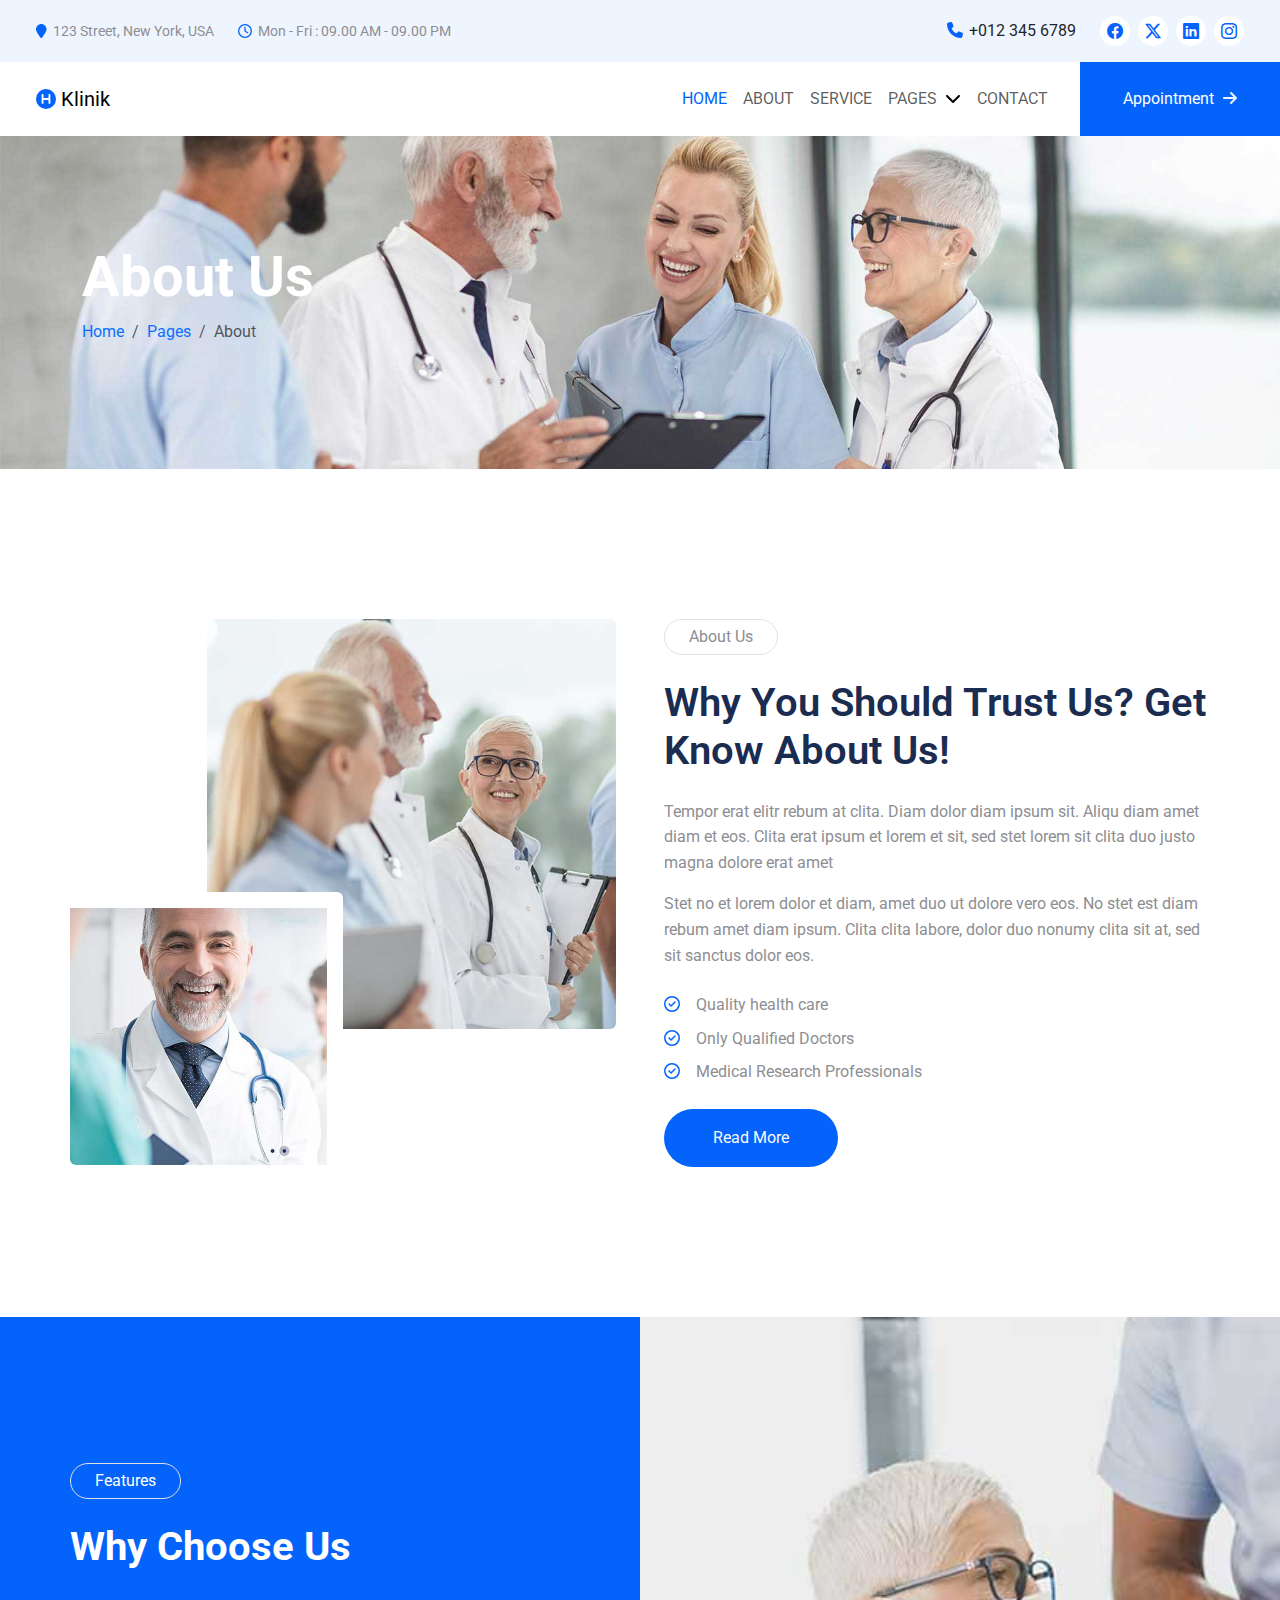
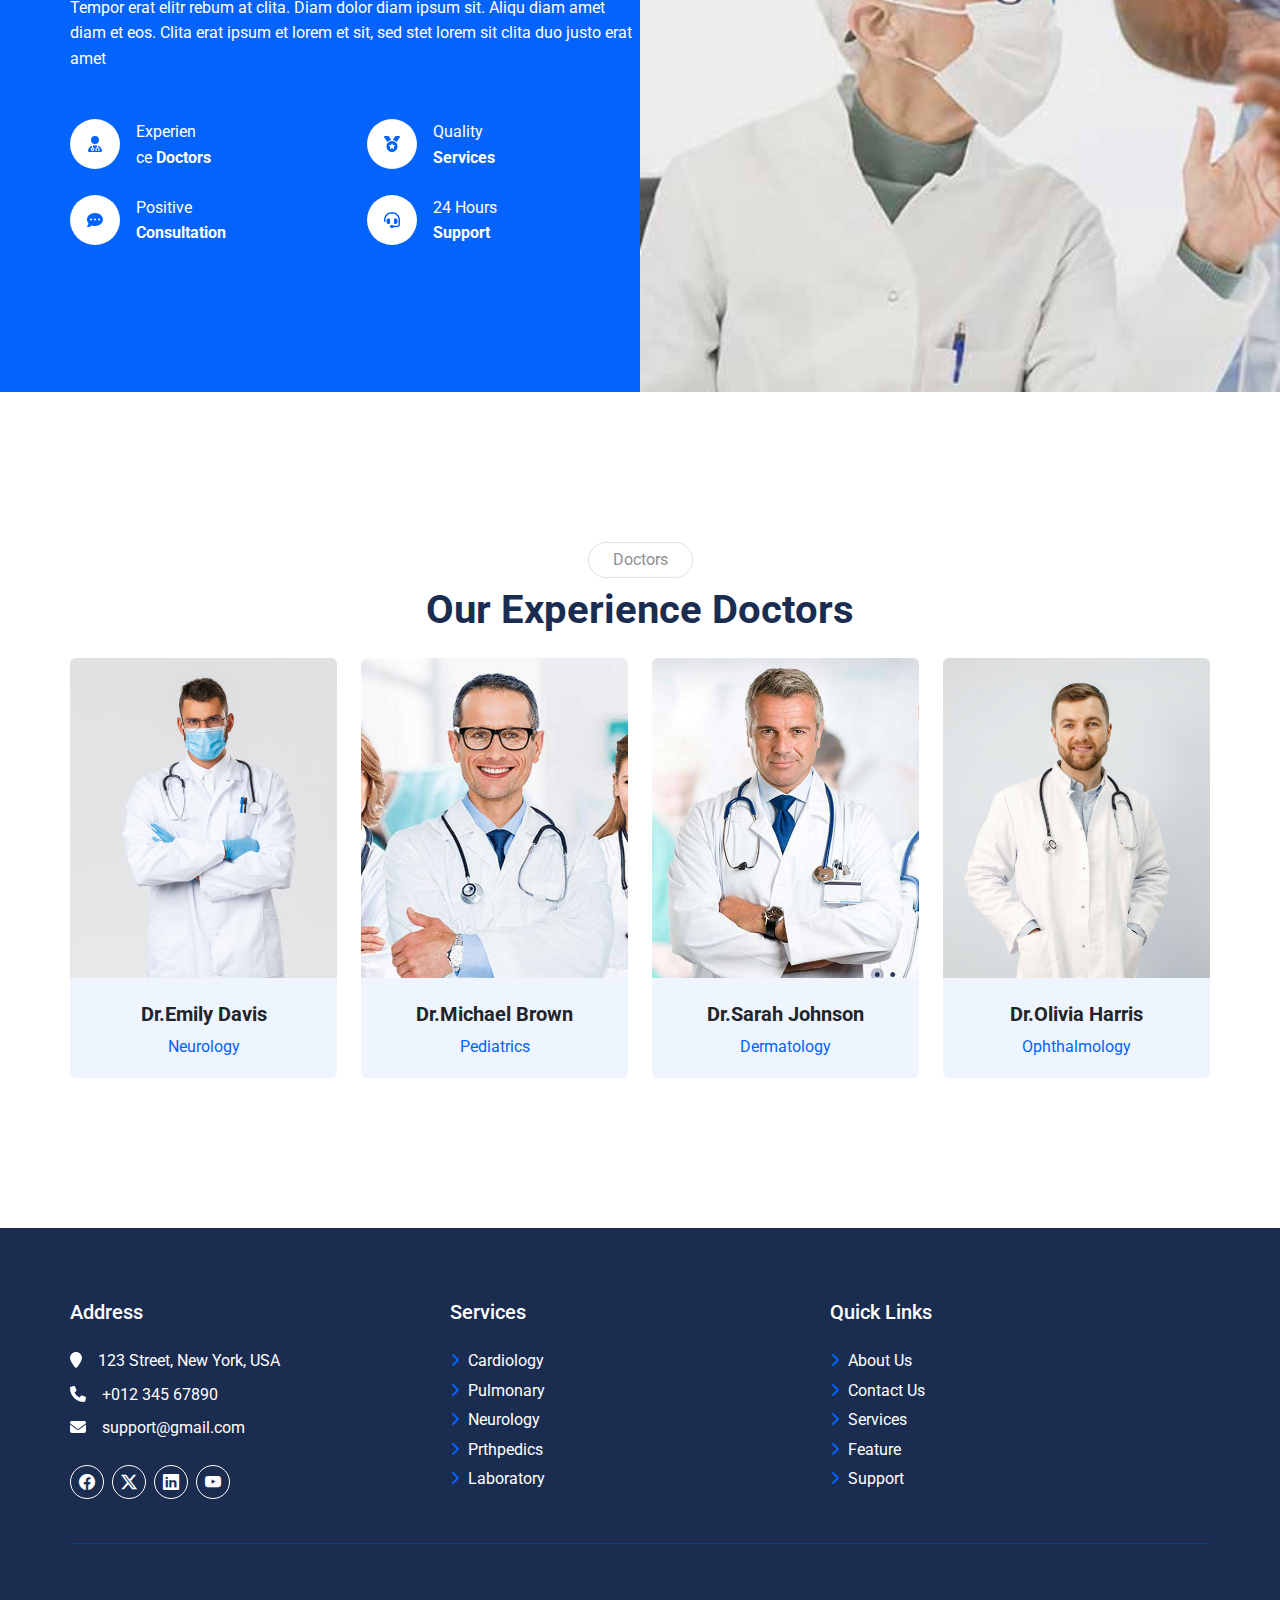
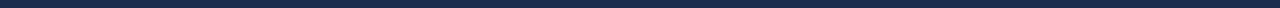
==== about.html @ 883d6381 "init project" ====
<html lang="en">

<head>
  <meta charset="UTF-8">
  <meta name="viewport" content="width=device-width, initial-scale=1.0">

  <!-- Google Web Fonts -->
  <link rel="preconnect" href="https://fonts.googleapis.com">
  <link rel="preconnect" href="https://fonts.gstatic.com" crossorigin>
  <link
    href="https://fonts.googleapis.com/css2?family=Roboto:ital,wght@0,100;0,300;0,400;0,500;0,700;0,900;1,100;1,300;1,400;1,500;1,700;1,900&display=swap"
    rel="stylesheet">

  <!-- Icons bootstrap -->
  <link rel="stylesheet" href="https://cdn.jsdelivr.net/npm/bootstrap-icons@1.11.3/font/bootstrap-icons.min.css">

  <!-- Css -->
  <link rel="stylesheet" href="./css/all.min.css">
  <link rel="stylesheet" href="./css/bootstrap.min.css">
  <link rel="stylesheet" href="./css/index.css">

  <title>Clinique</title>
</head>

<body>
  <!-- topBar Start -->
  <section id="topBar" class="d-none d-lg-block" >
    <div class="container-fluid">
      <div class="row justify-content-between px-4 py-3">
        <div class="col-6 d-flex gap-4 align-items-center">
          <small><i class="fa-solid fa-location-pin" id="icon-topbar"></i>123 Street, New York, USA</small>
          <small><i class="fa-regular fa-clock" id="icon-topbar"></i>Mon - Fri : 09.00 AM - 09.00 PM</small>
        </div>
        <div class="col-6 d-flex gap-4 justify-content-end align-items-center">
          <p>
            <i class="fa-solid fa-phone" id="icon-topbar"></i>+012 345 6789</span>
          </p>
          <div id="social-media" class="d-flex gap-2">
            <a href="#" class="rounded-circle d-flex justify-content-center align-items-center">
              <i class="bi bi-facebook"></i>
            </a>
            <a href="#" class="rounded-circle d-flex justify-content-center align-items-center">
              <i class="bi bi-twitter-x"></i>
            </a>
            <a href="#" class="rounded-circle d-flex justify-content-center align-items-center">
              <i class="bi bi-linkedin"></i>
            </a>
            <a href="#" class="rounded-circle d-flex justify-content-center align-items-center">
              <i class="bi bi-instagram"></i>
            </a>
          </div>
        </div>
      </div>
    </div>
  </section>
  <!-- topBar End -->


 <!-- navbar Start -->
 <section id="navbar">
  <div class="container-fluid pe-lg-0 ">
    <nav class="navbar navbar-expand-lg px-4 py-3  position-relative ">
      <a class="navbar-brand" href="/index.html">
        <i class="fa-solid fa-circle-h"></i>
        Klinik
      </a>
      <button class="navbar-toggler" type="button" data-bs-toggle="collapse" data-bs-target="#navbarText"
        aria-controls="navbarText" aria-expanded="false" aria-label="Toggle navigation">
        <span class="navbar-toggler-icon"></span>
      </button>
      <div class="collapse navbar-collapse justify-content-end " id="navbarText">
        <ul class="navbar-nav mb-2 mb-lg-0 " id="links">
          <li class="nav-item">
            <a class="nav-link activelink " aria-current="page" href="/index.html">HOME</a>
          </li>
          <li class="nav-item">
            <a class="nav-link" href="/about.html">ABOUT</a>
          </li>
          <li class="nav-item">
            <a class="nav-link" href="/service.html">SERVICE</a>
          </li>
          <li class="nav-item">
            <a class="nav-link" href="#collapsePages" data-bs-toggle="collapse" aria-expanded="false"
              aria-controls="collapsePages"> PAGES<i class="fa-solid fa-chevron-down ms-2 " id="arrow-bottom"></i></a>
            <!-- dropdown phone and mobile -->
            <div class="collapse d-lg-none" id="collapsePages">
              <div class="card card-body">
                <a class="p-2 d-block " href="/feature.html">Feature</a>
                <a class="p-2 d-block " href="/ourdoctor.html">Our Doctor</a>
                <a class="p-2 d-block " href="/Appointment.html">Appointment</a>
              </div>
            </div>
            <!--  list hover in laptop -->
            <ul class="rounded d-none d-lg-block  list-group list-group-flush position-absolute z-3" id="list-pages">
              <li class="list-group-item p-0 text-center"> <a class="p-2 d-block" href="/feature.html">Feature</a>
              </li>
              <li class="list-group-item p-0 text-center"> <a class="p-2 d-block" href="/ourdoctor.html">Our
                  Doctor</a></li>
              <li class="list-group-item p-0 text-center"> <a class="p-2 d-block"
                  href="/Appointment.html">Appointment</a> </li>
            </ul>



          </li>
          <li class="nav-item">
            <a class="nav-link" href="/contact.html">CONTACT</a>
          </li>
        </ul>

      </div>
      <button id="btn-nav" type="button" class="btn position-absolute end-0 top-0 bottom -0 h-100 d-none d-lg-block">
        <a href="/Appointment.html" class="text-white">Appointment <i class="fa-solid fa-arrow-right"></i></a>
      </button>
    </nav>
  </div>
</section>
<!-- navbar End -->

  <!-- Breadcrumb start -->
   <section id="Breadcrumb" class="d-flex align-items-center" >
    <div class="container">
    
            <h1 class="text-white fw-bold display-4">About Us</h1>
            <nav aria-label="breadcrumb">
                <ol class="breadcrumb">
                  <li class="breadcrumb-item"><a href="/index.html">Home</a></li>
                  <li class="breadcrumb-item"><a href="#">Pages</a></li>
                  <li class="breadcrumb-item active" aria-current="page">About</li>
                </ol>
              </nav>
        
    </div>
   </section>
  <!-- Breadcrumb end -->


  <!-- About Us Start -->
  <section id="About-Us">
    <div class="container px-4 px-md-0">
      <div class="row g-5 px-lg-0">
        <div class="col-12 col-lg-6 d-flex flex-column" id="section-img">
          <img id="img-about-1" class="align-self-end rounded w-75" src="./img/about-1.jpg" alt="">
          <img class="w-50 pt-3 pe-3 bg-white rounded" id="img-about-2" src="./img/about-2.jpg" alt="">
        </div>
        <div class="col-12 col-lg-6" id="text">
          <p id="name-section" class="mb-4 border rounded-pill py-1 px-4">About Us</p>
          <h1 id="title-section" class="mb-4">Why You Should Trust Us? Get Know About Us!</h1>
          <p id="para" class="mb-3">Tempor erat elitr rebum at clita. Diam dolor diam ipsum sit. Aliqu diam amet diam et
            eos. Clita erat ipsum
            et lorem et sit, sed stet lorem sit clita duo justo magna dolore erat amet</p>
          <p id="para" class="mb-4">Stet no et lorem dolor et diam, amet duo ut dolore vero eos. No stet est diam rebum
            amet diam ipsum. Clita
            clita labore, dolor duo nonumy clita sit at, sed sit sanctus dolor eos. </p>
          <p id="advantage" class="mb-2"><i class="fa-regular fa-circle-check me-3 m "></i>Quality health care</p>
          <p id="advantage" class="mb-2"><i class="fa-regular fa-circle-check me-3 m "></i>Only Qualified Doctors </p>
          <p id="advantage" class="mb-4"><i class="fa-regular fa-circle-check me-3 m "></i>Medical Research
            Professionals</p>
          <button id="btn-Read" class="btn rounded-pill py-3 px-5 text-light " type="button">Read More</button>
        </div>
      </div>
    </div>
  </section>
  <!-- About End -->


   <!-- Features Start -->
   <section id="Features" class="position-relative py-5 py-lg-0 ">
    <div class="container px-4 px-md-0">
      <div class="row g-5 g-lg-0 h-100">
        <div class="col-12 col-lg-6  align-self-center">
          <p class="border rounded-pill py-1 px-4 mb-4 text-white">Features</p>
          <h1 class="text-white fw-bold mb-4">Why Choose Us</h1>
          <p class="text-white mb-4">Tempor erat elitr rebum at clita. Diam dolor diam ipsum sit. Aliqu diam amet diam
            et
            eos.
            Clita erat ipsum et
            lorem et sit, sed stet lorem sit clita duo justo erat amet </p>
          <div class="row g-4 mt-4">
            <div class="col-6 d-flex gap-3">
              <span id="icon" class="bg-white d-flex justify-content-center align-items-center rounded-circle"><i
                  class="fa-solid fa-user-doctor"></i></span>
              <p class="text-white">Experien <br> ce <strong>Doctors</strong></p>
            </div>
            <div class="col-6 d-flex gap-3">
              <span id="icon" class="bg-white d-flex justify-content-center align-items-center rounded-circle"><i
                  class="fa-solid fa-medal"></i></span>
              <p class="text-white">Quality <br> <strong>Services</strong></p>
            </div>
            <div class="col-6 d-flex gap-3">
              <span id="icon" class="bg-white d-flex justify-content-center align-items-center rounded-circle"><i
                  class="fa-solid fa-comment-dots"></i></span>
              <p class="text-white">Positive <br> <strong>Consultation</strong></p>
            </div>
            <div class="col-6 d-flex gap-3">
              <span id="icon" class="bg-white d-flex justify-content-center align-items-center rounded-circle"><i
                  class="fa-solid fa-headset"></i></span>
              <p class="text-white">24 Hours <br> <strong>Support</strong></p>
            </div>
          </div>
        </div>
        <div class="col-12 col-lg-6"> <img id="img-features" class="w-lg-50 w-100 object-fit-cover"
            src="./img/feature.jpg" alt=""></div>

      </div>


    </div>


  </section>
  <!-- Features End -->


  <!-- Doctors Start -->
  <section id="Doctors">
    <div class="container px-4 px-md-0">
      <div class="d-flex flex-column justify-content-center align-items-center">
        <p id="name-section" class="border rounded-pill py-1 px-4 mb-2">Doctors</p>
        <h1 id="title-section" class="fw-bold mb-4">Our Experience Doctors</h1>
      </div>
      <div class="row g-4">

        <div class="col-md-6 col-lg ">
          <div id="doctor" class="overflow-hidden rounded">
            <img class="w-100 position-relative " id="img-doctor" src="./img/doct1.png" alt="">
            <div id="informations" class="p-4 gap-4 position-relative ">
              <div class="d-flex flex-column justify-content-center align-items-center mb-4">
                <h5 class="fw-bold">Dr.Emily Davis</h5>
                <p id="Department">Neurology </p>
              </div>
              <div id="social-media" class="d-inline-flex justify-content-center w-100 gap-2">
                <a href="#" id="link" class="d-flex justify-content-center align-items-center rounded-circle">
                  <i class="bi bi-facebook" id="icon-socialmedia"></i>
                </a>
                <a href="#" id="link" class="d-flex justify-content-center align-items-center rounded-circle">
                  <i class="bi bi-twitter-x"></i>
                </a>
                <a href="#" id="link" class="d-flex justify-content-center align-items-center rounded-circle">
                  <i class="bi bi-instagram"></i>
                </a>
              </div>
            </div>
          </div>
        </div>

        <div class="col-md-6 col-lg ">
          <div id="doctor" class="overflow-hidden rounded">
            <img class="w-100 position-relative " id="img-doctor" src="./img/doct2.jpg" alt="">
            <div id="informations" class="p-4 gap-4 position-relative ">
              <div class="d-flex flex-column justify-content-center align-items-center mb-4">
                <h5 class="fw-bold">Dr.Michael Brown</h5>
                <p id="Department">Pediatrics</p>
              </div>
              <div id="social-media" class="d-inline-flex justify-content-center w-100 gap-2">
                <a href="#" id="link" class="d-flex justify-content-center align-items-center rounded-circle">
                  <i class="bi bi-facebook" id="icon-socialmedia"></i>
                </a>
                <a href="#" id="link" class="d-flex justify-content-center align-items-center rounded-circle">
                  <i class="bi bi-twitter-x"></i>
                </a>
                <a href="#" id="link" class="d-flex justify-content-center align-items-center rounded-circle">
                  <i class="bi bi-instagram"></i>
                </a>
              </div>
            </div>
          </div>
        </div>

        <div class="col-md-6 col-lg ">
          <div id="doctor" class="overflow-hidden rounded">
            <img class="w-100 position-relative " id="img-doctor" src="./img/doct3.jpg" alt="">
            <div id="informations" class="p-4 gap-4 position-relative ">
              <div class="d-flex flex-column justify-content-center align-items-center mb-4">
                <h5 class="fw-bold">Dr.Sarah Johnson</h5>
                <p id="Department">Dermatology</p>
              </div>
              <div id="social-media" class="d-inline-flex justify-content-center w-100 gap-2">
                <a href="#" id="link" class="d-flex justify-content-center align-items-center rounded-circle">
                  <i class="bi bi-facebook" id="icon-socialmedia"></i>
                </a>
                <a href="#" id="link" class="d-flex justify-content-center align-items-center rounded-circle">
                  <i class="bi bi-twitter-x"></i>
                </a>
                <a href="#" id="link" class="d-flex justify-content-center align-items-center rounded-circle">
                  <i class="bi bi-instagram"></i>
                </a>
              </div>
            </div>
          </div>
        </div>

        <div class="col-md-6 col-lg ">
          <div id="doctor" class="overflow-hidden rounded">
            <img class="w-100 position-relative " id="img-doctor" src="./img/doct 4.png" alt="">
            <div id="informations" class="p-4 gap-4 position-relative ">
              <div class="d-flex flex-column justify-content-center align-items-center mb-4">
                <h5 class="fw-bold">Dr.Olivia Harris</h5>
                <p id="Department">Ophthalmology</p>
              </div>
              <div id="social-media" class="d-inline-flex justify-content-center w-100 gap-2">
                <a href="#" id="link" class="d-flex justify-content-center align-items-center rounded-circle">
                  <i class="bi bi-facebook" id="icon-socialmedia"></i>
                </a>
                <a href="#" id="link" class="d-flex justify-content-center align-items-center rounded-circle">
                  <i class="bi bi-twitter-x"></i>
                </a>
                <a href="#" id="link" class="d-flex justify-content-center align-items-center rounded-circle">
                  <i class="bi bi-instagram"></i>
                </a>
              </div>
            </div>
          </div>
        </div>


      </div>
    </div>
  </section>
  <!-- Doctors End -->



 <!-- Footer Start -->
 <section id="Footer"  >
  <div class="container px-4 px-md-0">
    <div class="py-5">
      <div class="row g-5 g-lg-0 py-4">
        <div class="col-12 col-md-6 col-lg">
          <div id="Address">
            <h5 class="mb-4">Address</h5>
            <div class="mb-3 d-flex flex-column">
              <p class="mb-2 "><i class="fa-solid fa-location-pin me-3 text-white " id="icon-topbar"></i>123 Street,
                New York, USA</p>
              <p class="mb-2"><i class="fa-solid fa-phone me-3 text-white " id="icon-topbar"></i>+012 345 67890</p>
              <p class="mb-2"><i class="fa-solid fa-envelope me-3 text-white "></i>support@gmail.com</p>
            </div>
            <div class="d-flex align-items-center gap-2" id="social-media">
              <a href="" class="p-2 rounded-circle "><i class="bi bi-facebook"></i></a>
              <a href="" class="p-2 rounded-circle "><i class="bi bi-twitter-x"></i></a>
              <a href="" class="p-2 rounded-circle "><i class="bi bi-linkedin"></i></a>
              <a href="" class="p-2 rounded-circle "><i class="bi bi-youtube"></i></a>

            </div>
          </div>
        </div>
        <div class="col-12 col-md-6 col-lg">
          <div id="Services">
            <h5 class="mb-4">Services</h5>
            <div class="d-flex flex-column" id="Services-links">
              <a href="#" class="mb-1"><i class="fa-solid fa-angle-right me-2"
                  id="icon-arrow"></i><span>Cardiology</span></a>
              <a href="#" class="mb-1 "><i class="fa-solid fa-angle-right me-2"
                  id="icon-arrow"></i><span>Pulmonary</span></a>
              <a href="#" class="mb-1 "><i class="fa-solid fa-angle-right me-2"
                  id="icon-arrow"></i><span>Neurology</span></a>
              <a href="#" class="mb-1 "><i class="fa-solid fa-angle-right me-2"
                  id="icon-arrow"></i><span>Prthpedics</span></a>
              <a href="#" class="mb-1 "><i class="fa-solid fa-angle-right me-2"
                  id="icon-arrow"></i><span>Laboratory</span></a>
            </div>
          </div>
        </div>
        <div class="col-12 col-md-6 col-lg">
          <div id="Quick-Links">
            <h5 class="mb-4">Quick Links</h5>
            <div class="d-flex flex-column" id="links">
              <a href="/about.html" class="mb-1 "><i class="fa-solid fa-angle-right me-2"></i>About Us</a>
              <a href="/contact.html" class="mb-1 "><i class="fa-solid fa-angle-right me-2"></i>Contact Us</a>
              <a href="/service.html" class="mb-1 "><i class="fa-solid fa-angle-right me-2"></i>Services</a>
              <a href="/feature.html" class="mb-1 "><i class="fa-solid fa-angle-right me-2"></i>Feature</a>
              <a href="/contact.html" class="mb-1 "><i class="fa-solid fa-angle-right me-2"></i>Support</p>
            </div>
          </div>
        </div>
        <div class="col-12 col-lg">
        </div>

      </div>
      <hr>
    </div>
  </div>
</section>
<!-- Footer End -->

  <!-- Booststrap - Font awesome -->
  <script src="./js/bootstrap.bundle.min.js"></script>
  <script src="./js/all.min.js"></script>
  <script src="./js/index.js"></script>
</body>

</html>
---- css/index.css ----
/* Reset */
* {
  margin: 0;
  padding: 0;
  box-sizing: border-box;
}

/*
css / 
 - index.css 
 - index.css.map
 - index.scss
 - 

*


/* Variables */
body {
  font-family: "Roboto", sans-serif;
  line-height: 1.6;
  overflow-x: hidden;
}

p {
  padding: 0px;
  margin: 0px;
}

h1,
h2,
h3,
h4,
h5,
h6,
p {
  width: fit-content;
}

svg {
  color: #0463FA;
}

button {
  background-color: #0463FA;
  color: #eff5ff;
}

small {
  color: #8D8E92;
}

a {
  text-decoration: none;
}

.activelink {
  color: #0463FA;
}

#Breadcrumb {
  height: 37%;
  background-image: url(/img/header-page.jpg);
  background-size: cover;
  background-position: center;
}

#slide,
#About-Us,
section#Services,
#Features,
#Doctors,
#testimonial,
#Appointment,
#Breadcrumb,
#contact {
  margin-bottom: 150px;
}

#topBar {
  background-color: #eff5ff;
}
#topBar #icon-topbar {
  margin-right: 6px;
}
#topBar #social-media a {
  background-color: white;
  height: 30px;
  width: 30px;
  transition: background-color 0.3s ease;
}
#topBar #social-media a:hover {
  background-color: #0463FA;
}
#topBar #social-media a:hover i {
  color: white;
}
#topBar #social-media i {
  color: #0463FA;
  transition: color 0.3s ease;
}

#navbar #navbarText {
  margin-right: 200px;
}
#navbar #btn-nav {
  background-color: #0463FA;
  color: #eff5ff;
  width: 200px;
  border-radius: 0px;
}
#navbar #btn-nav svg {
  color: #eff5ff;
  margin-left: 5px;
}

#bg-slide {
  background-color: #0463FA;
}
#bg-slide #text-slide #title-text {
  font-weight: 900;
  color: #eff5ff;
}

#navbar #navbarText ul li a #arrow-bottom {
  color: rgb(0, 0, 0);
}
#navbar #navbarText ul li a:hover {
  color: #0463FA;
}
#navbar #navbarText ul li a:hover #arrow-bottom {
  color: #0463FA;
}
#navbar #navbarText ul li #list-pages {
  width: 132px;
  margin-top: 30px;
  opacity: 0;
  transition: transform 0.7s ease;
}
#navbar #navbarText ul li #list-pages li a {
  color: #0463FA;
}
#navbar #navbarText ul li #list-pages li:hover {
  background-color: #0463FA;
}
#navbar #navbarText ul li #list-pages li:hover a {
  color: white;
}
#navbar #navbarText ul li:hover #list-pages {
  opacity: 1;
  transform: translateY(-16px);
}
#navbar #navbarText ul li #collapsePages a {
  color: black;
}
#navbar #navbarText ul li #collapsePages a:hover {
  color: #0463FA;
}

#About-Us #text #name-section {
  color: #8D8E92;
}
#About-Us #text #title-section {
  color: #1B2C51;
  font-weight: 600;
}
#About-Us #text #para,
#About-Us #text #advantage {
  color: #8D8E92;
}
#About-Us #text #btn-Read {
  background-color: #0463FA;
}
#About-Us #section-img #img-about-2 {
  margin-top: -25%;
}

#Services #name-section {
  color: #8D8E92;
}
#Services #title-section {
  font-weight: 600;
  color: #1B2C51;
}
#Services #bg-service {
  transition: transform 0.3s ease, box-shadow 0.3s ease;
  background-color: #eff5ff;
}
#Services #bg-service #container-icon {
  height: 65px;
  width: 65px;
}
#Services #bg-service #name-service {
  color: #1B2C51;
}
#Services #bg-service #para {
  color: #8D8E92;
}
#Services #bg-service #btn {
  width: max-content;
  height: 40px;
  transition: 0.5s;
}
#Services #bg-service #btn span {
  display: none;
  transition: 0.5s;
}
#Services #bg-service:hover #btn span {
  display: block;
}
#Services #bg-service:hover #btn #icon {
  margin-right: 8px;
  transition: 0.5s;
}
#Services #bg-service:hover {
  transform: scale(1.03);
  box-shadow: 2px 0px 20px rgba(0, 0, 0, 0.1);
}

#Features {
  background-color: #0463FA;
  height: 75%;
}
#Features #icon {
  height: 50px;
  width: 50px;
}
#Features #img-features {
  height: -webkit-fill-available;
  position: absolute;
  top: 0;
  bottom: 0;
}

#Doctors #name-section {
  color: #8D8E92;
}
#Doctors #title-section {
  color: #1B2C51;
}
#Doctors #doctor {
  position: relative;
}
#Doctors #doctor #img-doctor {
  transition: transform 0.5s ease;
}
#Doctors #doctor #informations {
  background-color: #eff5ff;
  height: 100px;
  transition: height 0.5s ease, margin-top 0.5s ease;
}
#Doctors #doctor #informations #Department {
  color: #0463FA;
}
#Doctors #doctor #informations #social-media {
  opacity: 0;
  transition: opacity 0.5s ease;
}
#Doctors #doctor #informations #social-media #link {
  height: 40px;
  width: 40px;
  background-color: white;
  transition: background-color 0.3s ease;
}
#Doctors #doctor #informations #social-media #link i {
  color: #0463FA;
}
#Doctors #doctor #informations #social-media #link:hover {
  background-color: #0463FA;
}
#Doctors #doctor #informations #social-media #link:hover i {
  color: white;
}
#Doctors #doctor:hover #img-doctor {
  transform: translateY(-20px);
}
#Doctors #doctor:hover #informations #social-media {
  opacity: 1;
}
#Doctors #doctor:hover #informations {
  height: 160px;
  margin-top: -60px;
}
#Doctors #icon {
  height: 20px;
  width: 20px;
}
#Doctors #icon #icon-socialmedia {
  color: #0463FA;
}

#Appointment #name-section {
  color: #8D8E92;
}
#Appointment #title-section {
  color: #1B2C51;
}
#Appointment #para {
  color: #8D8E92;
}
#Appointment #phone,
#Appointment #email {
  background-color: #eff5ff;
}
#Appointment #phone #title-contact,
#Appointment #email #title-contact {
  color: #8D8E92;
}
#Appointment #container-form {
  background-color: #eff5ff;
}

#testimonial #header-testimonial #name-section {
  color: #8D8E92;
}
#testimonial #header-testimonial #title-section {
  color: #1B2C51;
}

#Footer {
  background-color: #1B2C51;
  color: white;
}
#Footer #Address #social-media a {
  border: 1px solid white;
  transition: border-color 0.3s ease, color 0.3s ease;
  color: white;
  width: max-content;
}
#Footer #Address #social-media a:hover {
  color: #0463FA;
  border-color: #0463FA;
}
#Footer #Services #Services-links a,
#Footer #Quick-Links #links a {
  display: inline-block;
  transition: transform 0.3s ease;
  color: white;
  width: max-content;
}
#Footer #Services #Services-links a:hover #icon-arrow,
#Footer #Quick-Links #links a:hover #icon-arrow {
  transform: scaleX(1);
}
#Footer #Services #Services-links a:hover,
#Footer #Quick-Links #links a:hover {
  color: #0463FA;
  transform: scaleX(1.1);
}
#Footer #btn-signup {
  transform: translate(-16px, -50%);
}

#contact #name-section {
  color: #8D8E92;
}
#contact #title-section {
  color: #1B2C51;
}
#contact #para {
  color: #8D8E92;
}
#contact #phone,
#contact #location,
#contact #email {
  background-color: #eff5ff;
}
#contact #container-form {
  background-color: #eff5ff;
}

/* Style for tablets (less than de 992px) */
@media (max-width: 991.98px) {
  #Features {
    height: 100%;
    overflow: hidden;
  }
  #Features #img-features {
    position: relative;
  }
}
/* Style for phone (less than de 767.98px) */
@media (max-width: 767.98px) {
  #Features {
    height: 100%;
    overflow: hidden;
  }
  #Features #img-features {
    position: relative;
  }
}

/*# sourceMappingURL=index.css.map */
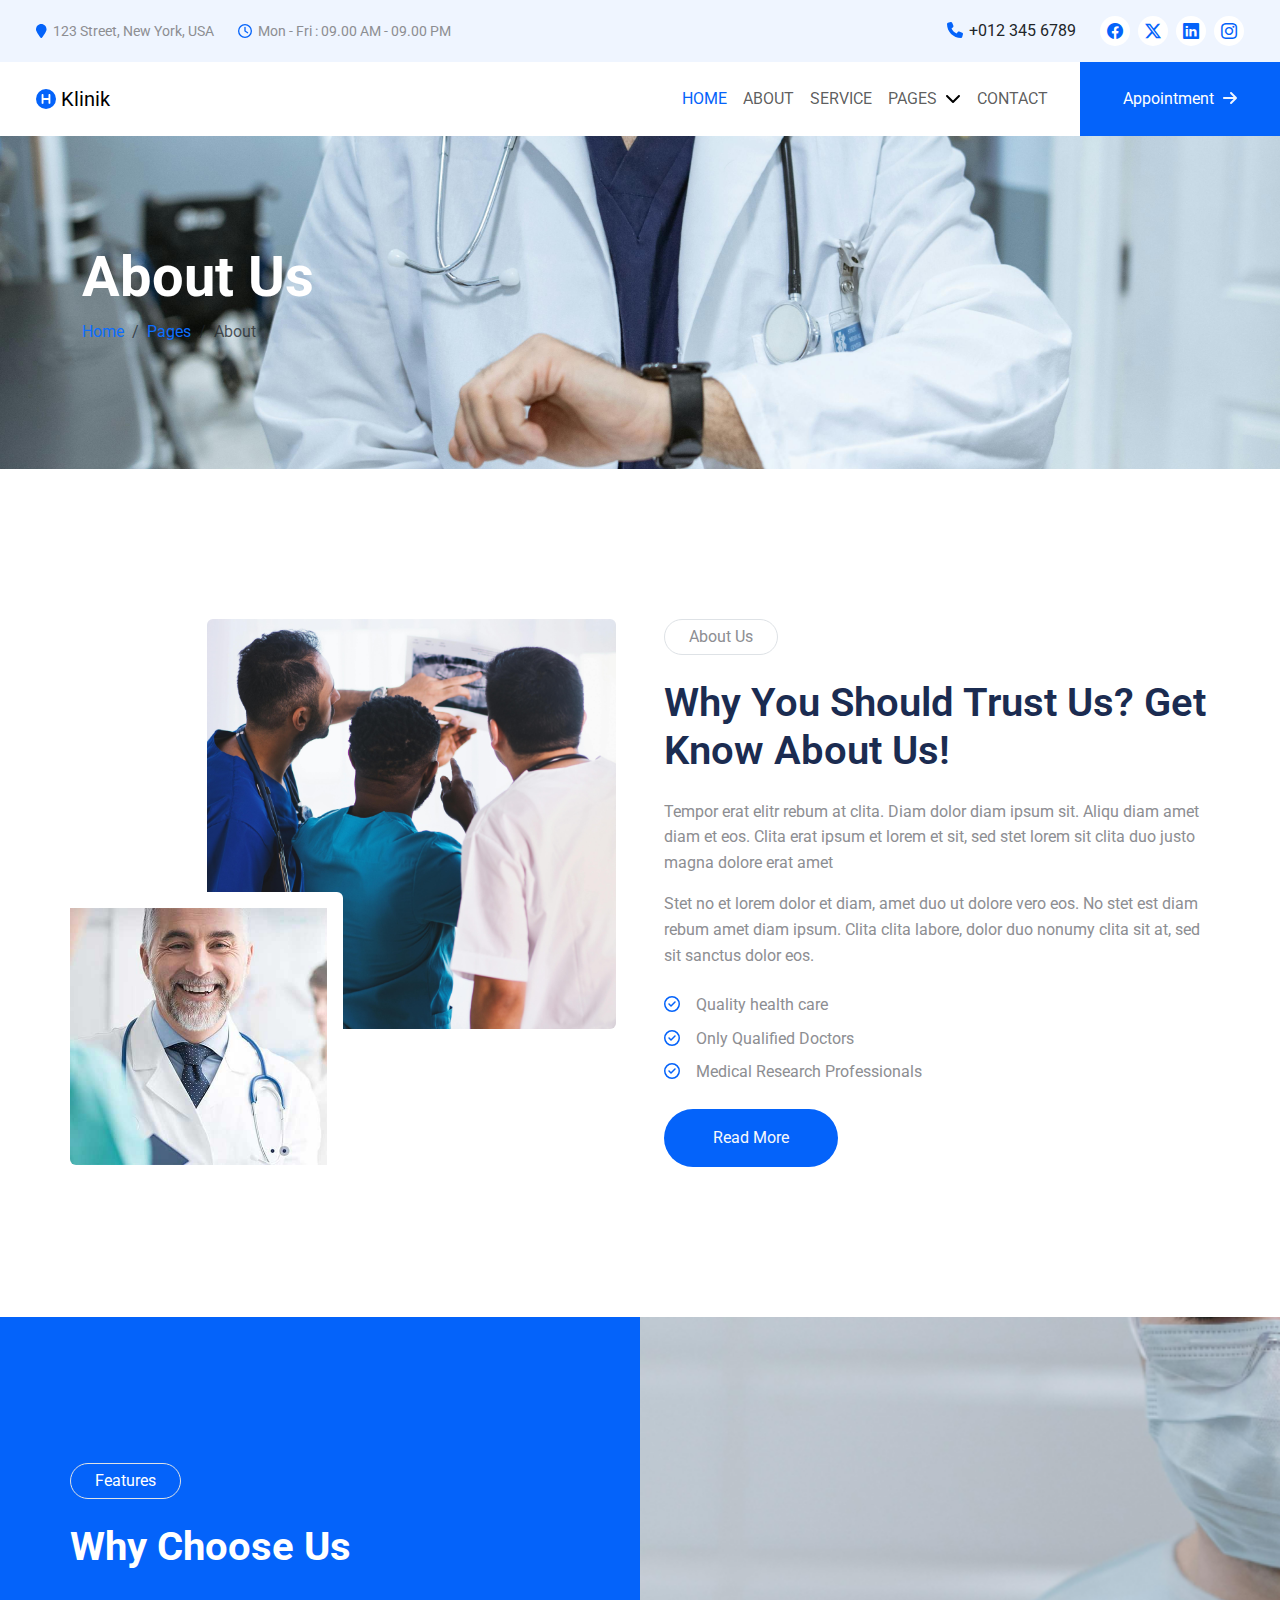
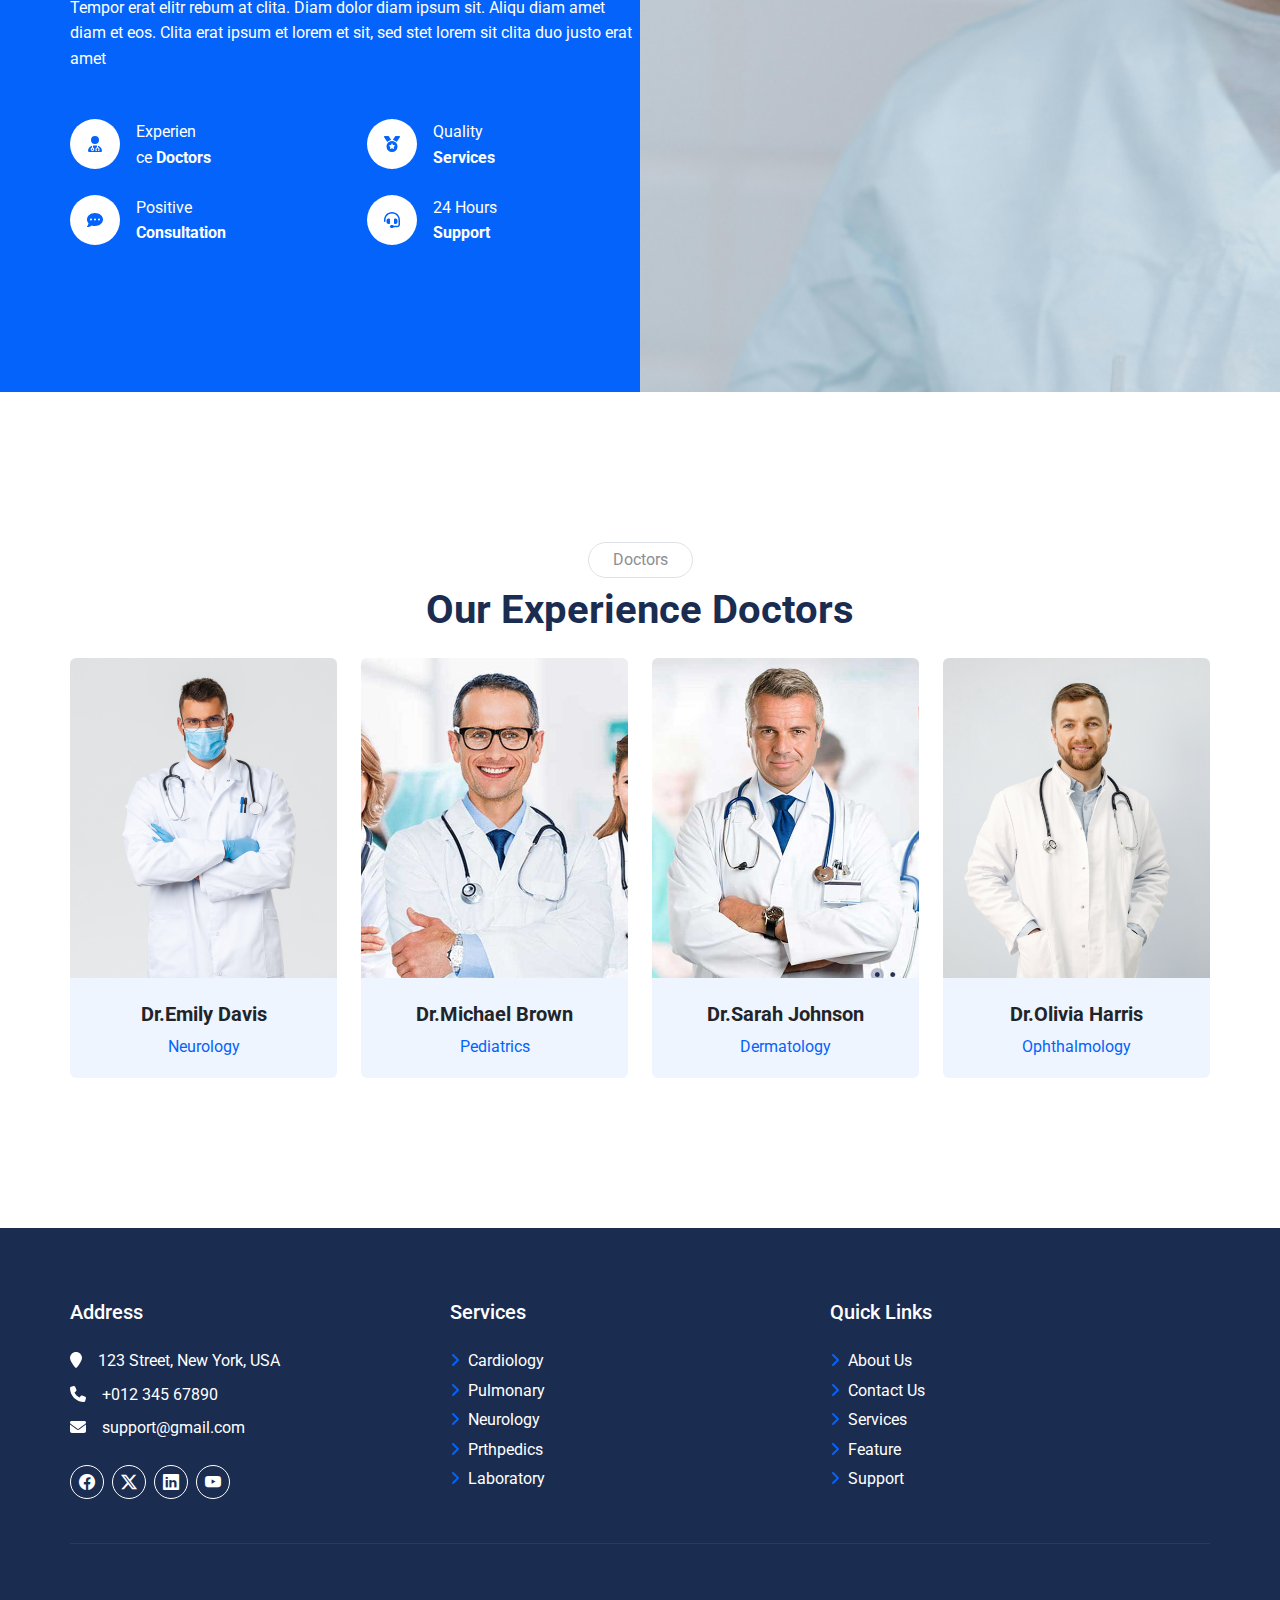
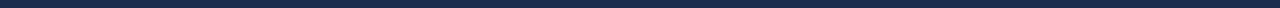
==== commit f23305bc: "seconde commit" ====
--- a/about.html
+++ b/about.html
@@ -140,7 +140,7 @@
     <div class="container px-4 px-md-0">
       <div class="row g-5 px-lg-0">
         <div class="col-12 col-lg-6 d-flex flex-column" id="section-img">
-          <img id="img-about-1" class="align-self-end rounded w-75" src="./img/about-1.jpg" alt="">
+          <img id="img-about-1" class="align-self-end rounded w-75" src="./img/about-001.png" alt="">
           <img class="w-50 pt-3 pe-3 bg-white rounded" id="img-about-2" src="./img/about-2.jpg" alt="">
         </div>
         <div class="col-12 col-lg-6" id="text">
@@ -200,7 +200,7 @@
           </div>
         </div>
         <div class="col-12 col-lg-6"> <img id="img-features" class="w-lg-50 w-100 object-fit-cover"
-            src="./img/feature.jpg" alt=""></div>
+            src="./img/feature 01.png" alt=""></div>
 
       </div>
 
--- a/css/index.css
+++ b/css/index.css
@@ -60,7 +60,7 @@
 
 #Breadcrumb {
   height: 37%;
-  background-image: url(/img/header-page.jpg);
+  background-image: url(/img/header.png);
   background-size: cover;
   background-position: center;
 }
